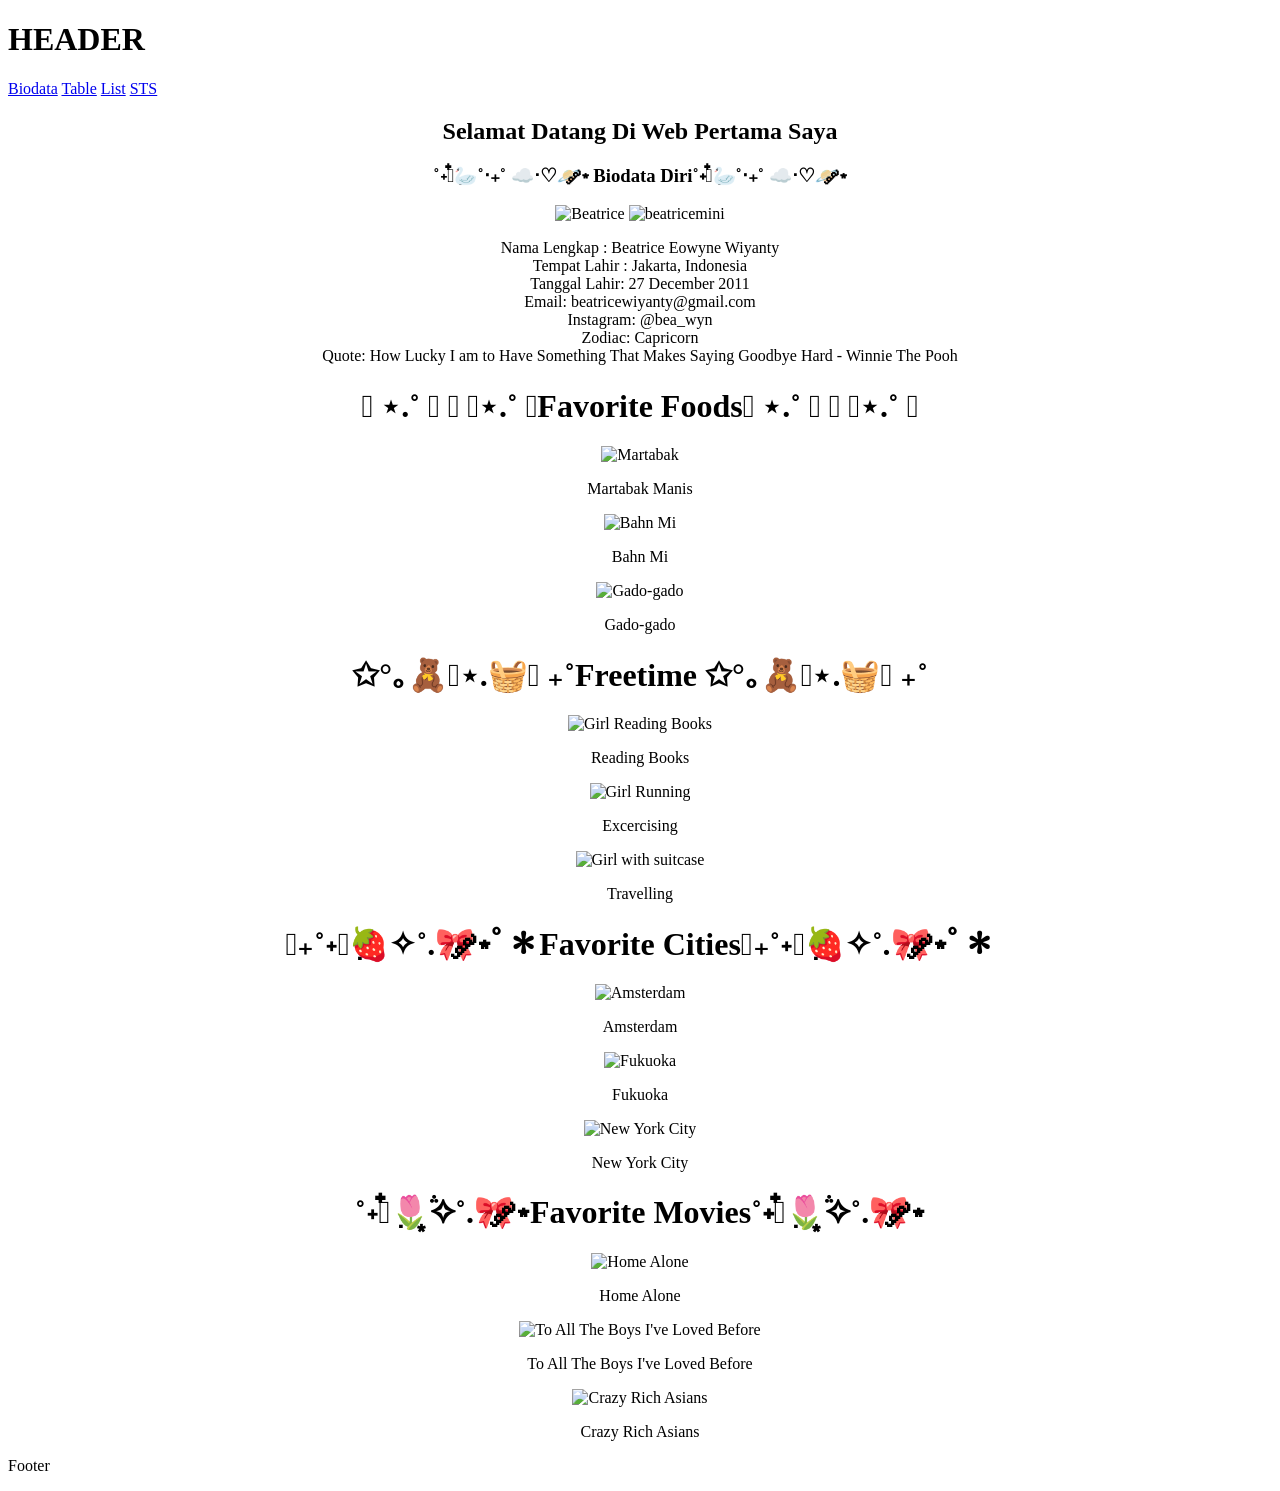
==== index.html @ 13bba6f6 "Add files via upload" ====
<!DOCTYPE html>
<html>
    <head>
        <title>Layout Website</title>
        <link rel="stylesheet"  href="index.css">
    </head>
    <body>
        <!--Membuat Header-->
        <div class="header">
            <h1 class="b">HEADER</h1>
        </div>
        <!--Membuat Menu-->
        <div class="topnav">
                <a href="index.html">Biodata</a>
                <a href="tabletable.html">Table</a>
                <a href="list.html">List</a>
                <a href="STSBEACOPY.html">STS</a>
        </div>
        <!--Membuat Konten-->
     <body>
        <center>
            <h2> Selamat Datang Di Web Pertama Saya </h2>
            <h3>˚˖𓍢ִ໋🦢˚‧₊˚ ☁️⋅♡🪐༘⋆ Biodata Diri˚˖𓍢ִ໋🦢˚‧₊˚ ☁️⋅♡🪐༘⋆</h3>

            <div class="info">
                <div class="content">
                <div class="foto">
                 <img src=".vscode/WhatsApp Image 2026-08-25 at 10.52.20.jpeg" alt="Beatrice" class="top">
                 <img src="Screenshot 2026-08-31 104005.png" alt="beatricemini" class="bottom">
                 </div>
                 <div class="isi">
                <p>Nama Lengkap : Beatrice Eowyne Wiyanty    <br>
                    Tempat Lahir : Jakarta, Indonesia   <br>
                    Tanggal Lahir:  27 December 2011  <br>
                    Email:   beatricewiyanty@gmail.com         <br>
                    Instagram: @bea_wyn       <br>
                    Zodiac:    Capricorn       <br>
                    Quote: How Lucky I am to Have Something That Makes Saying Goodbye Hard - Winnie The Pooh
                </p>
            </div>
            </div>
</div>
            <h1 class="makanan"> 𓇼 ⋆.˚ 𓆉 𓆝 𓆡⋆.˚ 𓇼Favorite Foods𓇼 ⋆.˚ 𓆉 𓆝 𓆡⋆.˚ 𓇼</h1>
            <div class="makanan">
                 <div class="mtk">
                <img src=".vscode/martabak.jpg" alt="Martabak" class="mtka">
                <div class="mtkb">
                 <p>Martabak Manis</p>
                </div>
                </div>

                 <div class="VT">
                <img src=".vscode/bahnmi.jpg" alt="Bahn Mi" class="VTA">
                <div class="VTB">
                 <p>Bahn Mi</p>
                </div>
                </div>

                 <div class="gd">
                <img src=".vscode/gado-gado.jpg" alt="Gado-gado" class="gda">
                <div class="gdb">
                 <p>Gado-gado</p>
                </div>
                </div>
            </div>

            <div>
            <h1 class="freetime">✩°｡🧸𓏲⋆.🧺𖦹 ₊˚Freetime ✩°｡🧸𓏲⋆.🧺𖦹 ₊˚</h1>  
            <div class="freetime">
                <div class="books">
                <img src=".vscode/bacabuku.jpg" alt="Girl Reading Books" class="booksa">
                <div class="booksb">
                 <p>Reading Books</p>
                </div>
                </div>

                <div class="OR">
                <img src=".vscode/excercise.jpg" alt="Girl Running" class="ORA">
                <div class="ORB">
                 <p>Excercising</p>
                </div>
                </div>

                <div class="SIN">
                <img src=".vscode/travel.jpg" alt="Girl with suitcase" class="SINA">
                <div class="SINB">
                 <p>Travelling</p>
                </div>
                </div>
            </div>
            

            <div> 
            <h1 class="cities">𖧷₊˚˖𓍢ִ🍓✧˚.🎀༘⋆ﾟ＊Favorite Cities𖧷₊˚˖𓍢ִ🍓✧˚.🎀༘⋆ﾟ＊</h1>
            <div class="cities">
                <div class="Amsterdam">
                <img src=".vscode/amsterdam.jpg" alt="Amsterdam" class="Amsterdama">
                <div class="amsterdamb">
                 <p>Amsterdam</p>
                </div>
                </div>

                <div class="fkk">
                <img src=".vscode/fukuoka.jpg" alt="Fukuoka" class="fkka">
                <div class="fkkb">
                 <p>Fukuoka</p>
                </div>
                </div>

                <div class="NYC">
                <img src=".vscode/new york city.jpg" alt="New York City" class="NYCA">
                <div class="NYCB">
                 <p>New York City</p>
                </div>
                </div>
           
            </div>
            

            <div>
            <h1 class="movies">˚˖𓍢ִ໋🌷͙֒✧˚.🎀༘⋆Favorite Movies˚˖𓍢ִ໋🌷͙֒✧˚.🎀༘⋆</h1>
             <div class="movies">
                <div class="moviea">
                <img src=".vscode/home alone.jpg" alt="Home Alone" class="movieab">
                <div class="movieac">
                 <p>Home Alone</p>
                </div>
                </div>

                <div class="talb">
                <img src=".vscode/to all the boys.jpg" alt="To All The Boys I've Loved Before" class="talba">
                <div class="talbc">
                 <p>To All The Boys I've Loved Before</p>
                </div>
                </div>  

                <div class="CRA">
                <img src=".vscode/crazy rich asians.jpg" alt="Crazy Rich Asians" class="CRAB">
                <div class="CRAC">
                 <p>Crazy Rich Asians</p>
                </div>
                </div>
            </div>
        </center>


    </body>
        </div>
        <!--Membuat Footer-->
        <div class="footer">
            <p>Footer</p>
        </div>
    </body>
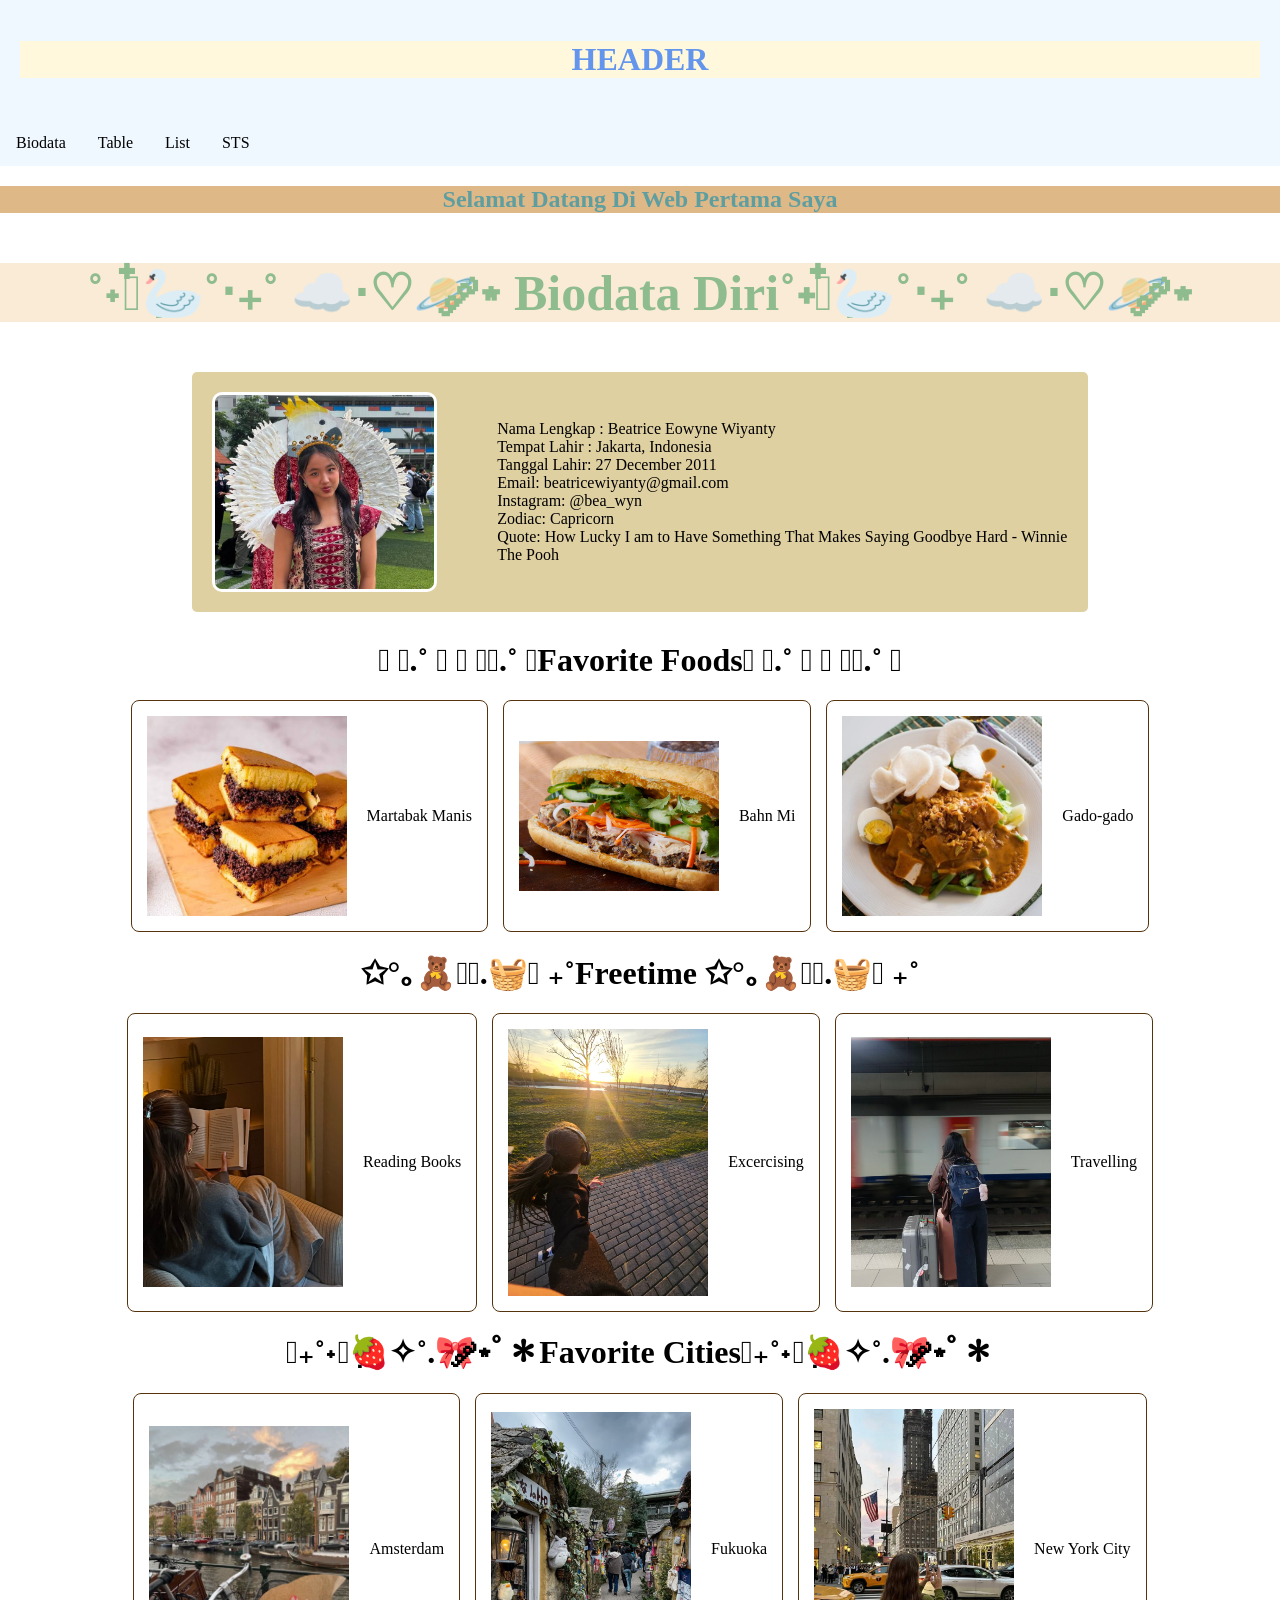
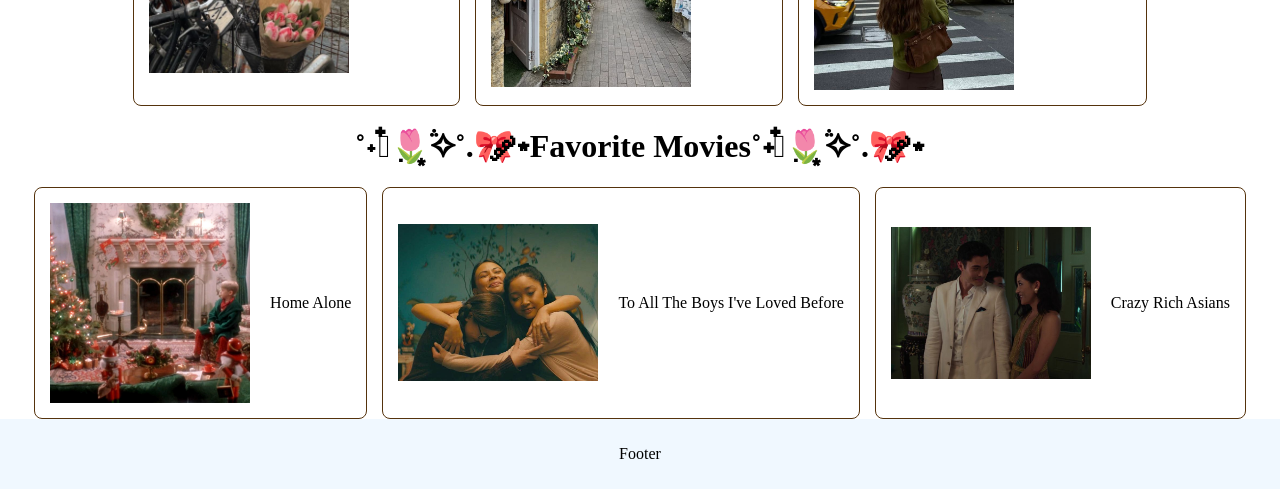
==== commit 5cb84b73: "Fix HTML structure and update image paths" ====
--- a/index.html
+++ b/index.html
@@ -25,7 +25,7 @@
             <div class="info">
                 <div class="content">
                 <div class="foto">
-                 <img src=".vscode/WhatsApp Image 2026-08-25 at 10.52.20.jpeg" alt="Beatrice" class="top">
+                 <img src="WhatsApp Image 2026-08-25 at 10.52.20.jpeg"Beatrice" class="top">
                  <img src="Screenshot 2026-08-31 104005.png" alt="beatricemini" class="bottom">
                  </div>
                  <div class="isi">
@@ -43,21 +43,21 @@
             <h1 class="makanan"> 𓇼 ⋆.˚ 𓆉 𓆝 𓆡⋆.˚ 𓇼Favorite Foods𓇼 ⋆.˚ 𓆉 𓆝 𓆡⋆.˚ 𓇼</h1>
             <div class="makanan">
                  <div class="mtk">
-                <img src=".vscode/martabak.jpg" alt="Martabak" class="mtka">
+                <img src="martabak.jpg" alt="Martabak" class="mtka">
                 <div class="mtkb">
                  <p>Martabak Manis</p>
                 </div>
                 </div>
 
                  <div class="VT">
-                <img src=".vscode/bahnmi.jpg" alt="Bahn Mi" class="VTA">
+                <img src="bahnmi.jpg" alt="Bahn Mi" class="VTA">
                 <div class="VTB">
                  <p>Bahn Mi</p>
                 </div>
                 </div>
 
                  <div class="gd">
-                <img src=".vscode/gado-gado.jpg" alt="Gado-gado" class="gda">
+                <img src="gado-gado.jpg" alt="Gado-gado" class="gda">
                 <div class="gdb">
                  <p>Gado-gado</p>
                 </div>
@@ -68,21 +68,21 @@
             <h1 class="freetime">✩°｡🧸𓏲⋆.🧺𖦹 ₊˚Freetime ✩°｡🧸𓏲⋆.🧺𖦹 ₊˚</h1>  
             <div class="freetime">
                 <div class="books">
-                <img src=".vscode/bacabuku.jpg" alt="Girl Reading Books" class="booksa">
+                <img src="bacabuku.jpg" alt="Girl Reading Books" class="booksa">
                 <div class="booksb">
                  <p>Reading Books</p>
                 </div>
                 </div>
 
                 <div class="OR">
-                <img src=".vscode/excercise.jpg" alt="Girl Running" class="ORA">
+                <img src="excercise.jpg" alt="Girl Running" class="ORA">
                 <div class="ORB">
                  <p>Excercising</p>
                 </div>
                 </div>
 
                 <div class="SIN">
-                <img src=".vscode/travel.jpg" alt="Girl with suitcase" class="SINA">
+                <img src="travel.jpg" alt="Girl with suitcase" class="SINA">
                 <div class="SINB">
                  <p>Travelling</p>
                 </div>
@@ -94,21 +94,21 @@
             <h1 class="cities">𖧷₊˚˖𓍢ִ🍓✧˚.🎀༘⋆ﾟ＊Favorite Cities𖧷₊˚˖𓍢ִ🍓✧˚.🎀༘⋆ﾟ＊</h1>
             <div class="cities">
                 <div class="Amsterdam">
-                <img src=".vscode/amsterdam.jpg" alt="Amsterdam" class="Amsterdama">
+                <img src="amsterdam.jpg" alt="Amsterdam" class="Amsterdama">
                 <div class="amsterdamb">
                  <p>Amsterdam</p>
                 </div>
                 </div>
 
                 <div class="fkk">
-                <img src=".vscode/fukuoka.jpg" alt="Fukuoka" class="fkka">
+                <img src="fukuoka.jpg" alt="Fukuoka" class="fkka">
                 <div class="fkkb">
                  <p>Fukuoka</p>
                 </div>
                 </div>
 
                 <div class="NYC">
-                <img src=".vscode/new york city.jpg" alt="New York City" class="NYCA">
+                <img src="new york city.jpg" alt="New York City" class="NYCA">
                 <div class="NYCB">
                  <p>New York City</p>
                 </div>
@@ -121,21 +121,21 @@
             <h1 class="movies">˚˖𓍢ִ໋🌷͙֒✧˚.🎀༘⋆Favorite Movies˚˖𓍢ִ໋🌷͙֒✧˚.🎀༘⋆</h1>
              <div class="movies">
                 <div class="moviea">
-                <img src=".vscode/home alone.jpg" alt="Home Alone" class="movieab">
+                <img src="home alone.jpg" alt="Home Alone" class="movieab">
                 <div class="movieac">
                  <p>Home Alone</p>
                 </div>
                 </div>
 
                 <div class="talb">
-                <img src=".vscode/to all the boys.jpg" alt="To All The Boys I've Loved Before" class="talba">
+                <img src="to all the boys.jpg" alt="To All The Boys I've Loved Before" class="talba">
                 <div class="talbc">
                  <p>To All The Boys I've Loved Before</p>
                 </div>
                 </div>  
 
                 <div class="CRA">
-                <img src=".vscode/crazy rich asians.jpg" alt="Crazy Rich Asians" class="CRAB">
+                <img src="crazy rich asians.jpg" alt="Crazy Rich Asians" class="CRAB">
                 <div class="CRAC">
                  <p>Crazy Rich Asians</p>
                 </div>
@@ -150,4 +150,4 @@
         <div class="footer">
             <p>Footer</p>
         </div>
-    </body>+    </body>
--- a/index.css
+++ b/index.css
@@ -0,0 +1,492 @@
+*{
+    box-sizing: border-box;
+}
+
+body{
+    margin: 0;
+    font-family:Cambria, Cochin, Georgia, Times, 'Times New Roman', serif;
+}
+
+/* style header */
+.header{
+    background-color:aliceblue;
+    padding: 20px;
+    text-align: center;
+}
+
+/* style untuk menu */
+.topnav{
+    overflow: hidden;
+    background-color: aliceblue;
+}
+
+/* style untuk menu link */
+.topnav a{
+    float: left;
+    display: block;
+    color: black;
+    text-align: center;
+    padding: 14px 16px;
+    text-decoration: none;
+}
+
+/* style untuk menu link ketika di hover */
+.topnav a:hover{
+    background-color: #ddd;
+    color: black;
+}
+
+.column{
+    float: left;
+    padding: 10px;
+}
+
+.column.side{
+    width: 25%;
+}
+
+.column.middle{
+    width: 50%;
+}
+
+.row::after{
+    content: "";
+    display: table;
+    clear: both;
+}
+
+.footer{
+    background-color: aliceblue;
+    padding: 10px;
+    text-align: center;
+}
+body{
+    background-image:url(.vscode/4611f0242d127c47a56e9f051e5b14c2.jpg);
+    background-size: cover;
+    background-position: center;
+}
+.photo{
+  width: 200px;
+  height:auto
+}
+h2{
+    color:cadetblue;
+    background-color: burlywood;
+}
+h1.b{background-color: cornsilk;
+    color:cornflowerblue;
+}
+h3{background-color: antiquewhite;
+   color:darkseagreen;
+   font-size: 50px;
+}
+
+
+.info{
+  margin: 30px auto;
+  display: flex;               
+  width:70%;
+  padding:20px; 
+  align-items: center;
+  text-align: center;
+  font-size: medium;
+  border-radius:5px ;
+  border-color: bisque;
+  background-color: rgba(210, 189, 124, 0.71);
+}
+.content{
+  gap:60px;
+  justify-content: center;
+  display: flex;
+  align-items: center;
+}
+
+.isi{
+justify-content: left;
+text-align: left;
+}
+.foto{
+  position: relative;
+  width: 250px;
+  height: 200px;
+  overflow: hidden;
+  display: flex;
+  border-radius: 10px;
+  cursor: pointer;
+  align-items: center;
+justify-content: center;
+  border-color: whitesmoke;
+  border: 3px solid white;
+}
+
+.foto img{
+  position: absolute;
+  width: 100%;
+  height: 100%;
+  object-fit: cover;
+  object-position: center;
+   transition: transform 0.5s ease, opacity 0.5s ease;
+
+}
+
+.foto img.top{
+  opacity:1;
+  z-index: 2;
+}
+.foto:hover img.top{
+  opacity:0;
+  transform: scale(1.1)
+}
+
+.foto img.bottom{
+  opacity:0;
+  z-index: 1;
+}
+
+.foto:hover img.bottom{
+  opacity: 1;
+  transform: scale(1.1)
+}
+
+div.makanan{
+  display: flex;             
+  flex-direction: row;      
+  justify-content: center;   
+  gap: 15px;                 
+}
+
+div.makanan img {
+  width: 200px;              
+  height: auto;             
+}
+
+.mtk {
+  display: flex;          
+  align-items: center;    
+  gap: 20px;             
+  padding: 15px;
+  border: 1px solid #55330d;
+  border-radius: 8px;
+}
+.mtk:hover{
+   height:auto;
+    width:auto;
+    background-color: rgb(140, 193, 254);
+    box-shadow: 15px 15px 10px rgb(18, 116, 191);
+}
+
+.mtka {
+  width: 150px;           
+  height: auto;
+}
+
+.VT {
+  display: flex;          
+  align-items: center;    
+  gap: 20px;             
+  padding: 15px;
+  border: 1px solid #55330d;
+  border-radius: 8px; 
+}
+
+.VT:hover{
+   height:auto;
+    width:auto;
+    background-color: rgb(241, 237, 231);
+    box-shadow: 15px 15px 10px rgba(130, 190, 243, 0.922);
+}
+.VTA {
+  width: 150px;           
+  height: auto;
+}
+.gd {
+  display: flex;          
+  align-items: center;    
+  gap: 20px;             
+  padding: 15px;
+  border: 1px solid #55330d;
+  border-radius: 8px;
+}
+
+.gd:hover{
+   height:auto;
+    width:auto;
+    background-color: rgb(140, 193, 254);
+    box-shadow: 15px 15px 10px rgb(18, 116, 191);
+}
+
+.gda {
+  width: 150px;           
+  height: auto;
+}
+
+div.freetime {
+  display: flex;             
+  flex-direction: row;       
+  justify-content: center;   
+  gap: 15px;                 
+}
+
+div.freetime img {
+  width: 200px;              
+  height: auto;   
+            
+}
+
+.books {
+  display: flex;          
+  align-items: center;    
+  gap: 20px;             
+  padding: 15px;
+  border: 1px solid #55330d;
+  border-radius: 8px;
+}
+
+.books:hover{
+   height:auto;
+   width:auto;
+   background-color: rgb(241, 237, 231);
+   box-shadow: 15px 15px 10px rgba(130, 190, 243, 0.922);
+}
+
+
+.booksa {
+  width: 150px;           
+  height: auto;
+}
+
+.OR {
+  display: flex;          
+  align-items: center;    
+  gap: 20px;             
+  padding: 15px;
+  border: 1px solid #55330d;
+  border-radius: 8px;
+}
+
+.OR:hover{
+   height:auto;
+    width:auto;
+    background-color: rgb(140, 193, 254);
+    box-shadow: 15px 15px 10px rgb(18, 116, 191);
+}
+
+.ORA {
+  width: 150px;           
+  height: auto;
+}
+
+.SIN {
+  display: flex;          
+  align-items: center;    
+  gap: 20px;             
+  padding: 15px;
+  border: 1px solid #55330d;
+  border-radius: 8px;
+}
+
+.SIN:hover{
+   height:auto;
+   width:auto;
+   background-color: rgb(241, 237, 231);
+   box-shadow: 15px 15px 10px rgba(130, 190, 243, 0.922);
+}
+
+.SINA {
+  width: 150px;           
+  height: auto;
+}
+
+div.cities {
+  display: flex;             
+  flex-direction: row;       
+  justify-content: center;   
+  gap: 15px;                 
+}
+
+div.cities img {
+  width: 200px;              
+  height: auto;   
+            
+}
+
+.Amsterdam {
+  display: flex;          
+  align-items: center;    
+  gap: 20px;             
+  padding: 15px;
+  border: 1px solid #55330d;
+  border-radius: 8px;
+}
+
+.Amsterdam:hover{
+ height:auto;
+ width:auto;
+ background-color: burlywood;
+ box-shadow: 15px 15px 10px darkblue;
+}
+
+.Amsterdama {
+  width: 150px;           
+  height: auto;
+}
+
+.fkk {
+  display: flex;          
+  align-items: center;    
+  gap: 20px;             
+  padding: 15px;
+  border: 1px solid #55330d;
+  border-radius: 8px;
+}
+
+.fkk:hover {
+ height:auto;
+ width:auto;
+ background-color: burlywood;
+ box-shadow: 15px 15px 10px darkblue;
+}
+
+.fkka {
+  width: 150px;           
+  height: auto;
+}
+
+.NYC {
+  display: flex;          
+  align-items: center;    
+  gap: 20px;             
+  padding: 15px;
+  border: 1px solid #55330d;
+  border-radius: 8px;
+}
+
+.NYC:hover {
+ height:auto;
+ width:auto;
+ background-color: burlywood;
+ box-shadow: 15px 15px 10px darkblue;
+}
+
+.NYCA {
+  width: 150px;           
+  height: auto;
+}
+
+div.movies {
+  display: flex;             
+  flex-direction: row;       
+  justify-content: center;   
+  gap: 15px;                 
+}
+
+div.movies img {
+  width: 200px;              
+  height: auto;              
+}
+
+.moviea {
+  display: flex;          
+  align-items: center;    
+  gap: 20px;             
+  padding: 15px;
+  border: 1px solid #55330d;
+  border-radius: 8px;
+}
+
+.moviea:hover{
+ height:auto;
+ width:auto;
+ background-color: burlywood;
+ box-shadow: 15px 15px 10px darkblue;
+}
+
+.movieab {
+  width: 150px;           
+  height: auto;
+}
+
+.talb {
+  display: flex;          
+  align-items: center;    
+  gap: 20px;             
+  padding: 15px;
+  border: 1px solid #55330d;
+  border-radius: 8px;
+}
+
+.talb:hover{
+ height:auto;
+ width:auto;
+ background-color: burlywood;
+ box-shadow: 15px 15px 10px darkblue;
+}
+
+.talba {
+  width: 150px;           
+  height: auto;
+}
+
+.CRA {
+  display: flex;          
+  align-items: center;    
+  gap: 20px;             
+  padding: 15px;
+  border: 1px solid #55330d;
+  border-radius: 8px;
+}
+
+.CRA:hover{
+ height:auto;
+ width:auto;
+ background-color: burlywood;
+ box-shadow: 15px 15px 10px darkblue;
+}
+
+.CRAB {
+  width: 150px;           
+  height: auto;
+}
+table, th, td{
+    border: 5px solid;
+    border-collapse: collapse;
+}
+table, th, td{
+    border: 1px solid;
+    padding: 10px;
+}
+table{
+    width: 100%;
+    border-collapse: collapse;
+}
+th{
+    height: 40px;
+}
+td{
+    text-align: center;
+}
+tr:hover{
+    background-color: bisque;
+}
+tr{
+    background-color: pink;
+}
+tr:nth-child(1){
+    background-color: khaki;
+}
+ol{
+  list-style-type: upper-roman;
+  background-color:bisque;
+  border: 2px solid rgb(75, 54, 20);
+}
+ul{
+    background-color: bisque;
+    border: 2px solid rgb(75, 54, 20);
+}
+li{
+  background-color: rgb(117, 200, 223);
+  border:2px solid white;
+}
+li:hover{
+  background-color: rgb(99, 99, 122);
+}
